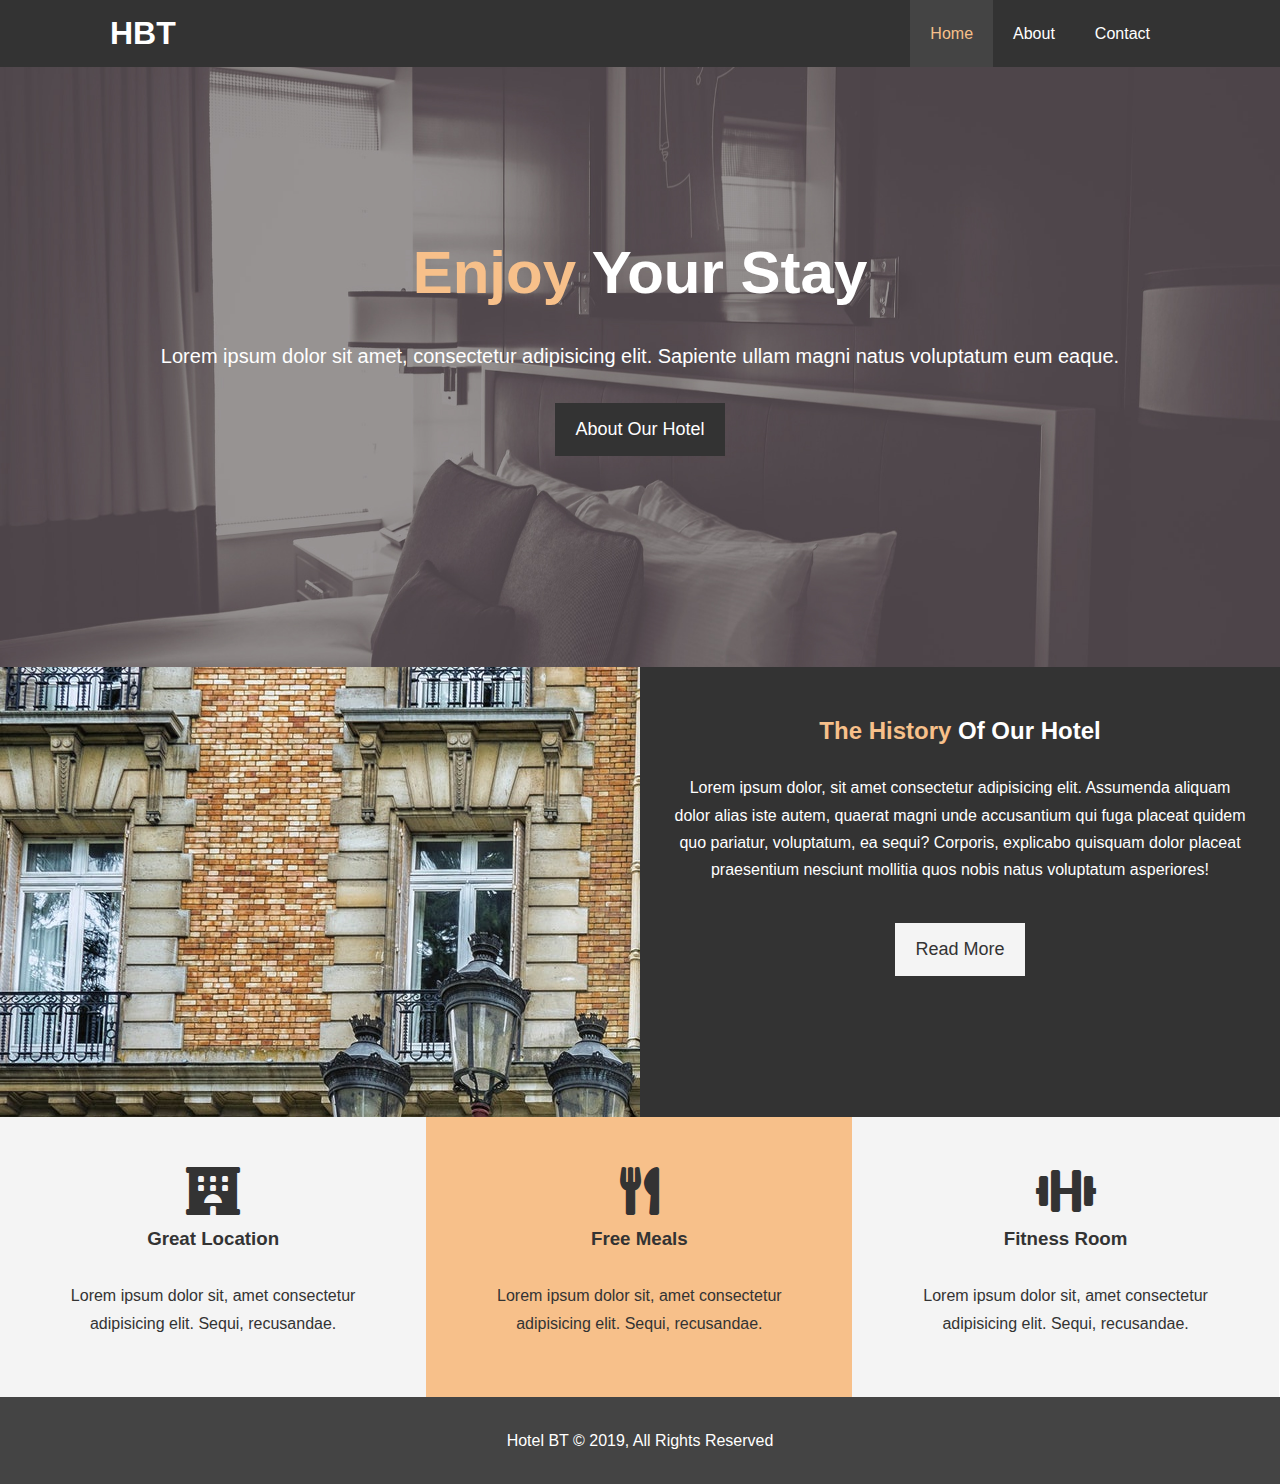
==== index.html @ fecccc8c "first commit" ====
<!DOCTYPE html>
<html lang="en">
<head>
  <meta charset="UTF-8">
  <meta name="viewport" content="width=device-width, initial-scale=1.0">
  <meta http-equiv="X-UA-Compatible" content="ie=edge">
  <meta name="description" content="Welcome to the most extraordinary hotel in Boston Massachusetts">
  <meta name="keywords" content="hotel,boston hotel,new england hotel">
  <link href="https://use.fontawesome.com/releases/v5.11.2/css/all.css" rel="stylesheet">
  <link rel="stylesheet" href="css/style.css">
  <link rel="stylesheet" media="screen and (max-width: 768px)" href="css/mobile.css">
  <title>Hotel BT | Welcome</title>
</head>
<body>
  <header>
    <nav id="navbar">
      <div class="container">
        <h1 class="logo"><a href="index.html">HBT</a></h1>
        <ul>
          <li><a class="current" href="index.html">Home</a></li>
          <li><a href="about.html">About</a></li>
          <li><a href="contact.html">Contact</a></li>
        </ul>
      </div>
    </nav>

    <div id="showcase">
      <div class="container">
        <div class="showcase-content">
          <h1><span class="text-primary">Enjoy</span> Your Stay</h1>
          <p class="lead">Lorem ipsum dolor sit amet, consectetur adipisicing elit. Sapiente ullam magni natus voluptatum eum eaque.</p>
          <a class="btn" href="about.html">About Our Hotel</a>
        </div>
      </div>
    </div>

  </header>

  <section id="home-info" class="bg-dark">
    <div class="info-img"></div>
    <div class="info-content">
      <h2><span class="text-primary">The History</span> Of Our Hotel</h2>
      <p>
        Lorem ipsum dolor, sit amet consectetur adipisicing elit. Assumenda
        aliquam dolor alias iste autem, quaerat magni unde accusantium qui
        fuga placeat quidem quo pariatur, voluptatum, ea sequi? Corporis,
        explicabo quisquam dolor placeat praesentium nesciunt mollitia quos
        nobis natus voluptatum asperiores!
      </p>
      <a href="about.html" class="btn btn-light">Read More</a>
    </div>
  </section>

  <section id="features">
    <div class="box bg-light">
      <i class="fas fa-hotel fa-3x"></i>
      <h3>Great Location</h3>
      <p>Lorem ipsum dolor sit, amet consectetur adipisicing elit. Sequi, recusandae.</p>
    </div>
    <div class="box bg-primary">
      <i class="fas fa-utensils fa-3x"></i>
      <h3>Free Meals</h3>
      <p>Lorem ipsum dolor sit, amet consectetur adipisicing elit. Sequi, recusandae.</p>
    </div>
    <div class="box bg-light">
      <i class="fas fa-dumbbell fa-3x"></i>
      <h3>Fitness Room</h3>
      <p>Lorem ipsum dolor sit, amet consectetur adipisicing elit. Sequi, recusandae.</p>
    </div>
  </section>

  <div class="clr"></div>

  <footer id="main-footer">
    <p>Hotel BT &copy; 2019, All Rights Reserved</p>
  </footer>

</body>
</html>
---- css/style.css ----
/* Reset */
* {
  margin: 0;
  padding: 0;
  box-sizing: border-box;
}

/* Main Styling */
html,body {
  font-family: 'Segoe UI', Tahoma, Geneva, Verdana, sans-serif;
  line-height: 1.7em;
}

a {
  color: #333;
  text-decoration: none;
}

h1, h2, h3 {
  padding-bottom: 20px;
}

p {
  margin: 10px 0;
}

/* Utility Classes */
.container {
  margin: auto;
  max-width: 1100px;
  overflow: auto;
  padding: 0 20px;
}

.text-primary {
  color: #f7c08a;
}

.lead {
  font-size: 20px;
}

.btn {
  display: inline-block;
  font-size: 18px;
  color: #fff;
  background: #333;
  padding: 13px 20px;
  border: none;
  cursor: pointer;
}

.btn:hover {
  background: #f7c08a;
  color: #333;
}

.btn-light {
  background: #f4f4f4;
  color: #333;
}

.bg-dark {
  background: #333;
  color: #fff;
}

.bg-light {
  background: #f4f4f4;
  color: #333;
}

.bg-primary {
  background: #f7c08a;
  color: #333;
}

.clr {
  clear: both;
}

.l-heading {
  font-size: 40px;
  line-height: 1.2;
}

/* Padding */
.py-1 { padding: 10px 0; }
.py-2 { padding: 20px 0; }
.py-3 { padding: 30px 0; }

/* Navbar */
#navbar {
  background: #333;
  color: #fff;
  overflow: auto;
}

#navbar a {
  color: #fff;
}

#navbar .logo {
  float: left;
  padding-top: 20px;
}

#navbar ul {
  list-style: none;
  float: right;
}

#navbar ul li {
  float: left;
}

#navbar ul li a {
  display: block;
  padding: 20px;
  text-align: center;
}

#navbar ul li a:hover,
#navbar ul li a.current {
  background: #444;
  color: #f7c08a;
}

/* Showcase */
#showcase {
  background: url('../img/showcase.jpg') no-repeat center center/cover;
  height: 600px;
}

#showcase .showcase-content {
  color: #fff;
  text-align: center;
  padding-top: 170px;
}

#showcase .showcase-content h1 {
  font-size: 60px;
  line-height: 1.2em;
}

#showcase .showcase-content p {
  padding-bottom: 20px;
  line-height: 1.7em;
}

/* Home Info */
#home-info {
  height: 450px;
}

#home-info .info-img {
  float: left;
  width: 50%;
  background: url('../img/photo-1.jpg') no-repeat;
  min-height: 100%;
}

#home-info .info-content {
  float: right;
  width: 50%;
  height: 100%;
  text-align: center;
  padding: 50px 30px;
  overflow: hidden;
}

#home-info .info-content p {
  padding-bottom: 30px;
}

/* Features */
.box {
  float: left;
  width: 33.3%;
  padding: 50px;
  text-align: center;
}

.box i {
  margin-bottom: 10px;
}

/* About Info */
#about-info .info-right {
  float: right;
  width: 50%;
  min-height: 100%;
}

#about-info .info-right img {
  display: block;
  margin: auto;
  width: 70%;
  border-radius: 50%;
}

#about-info .info-left {
  float: left;
  width: 50%;
  min-height: 100%;
}

/* Testimonials */
#testimonials {
  height: 100%;
  background: url('../img/test-bg.jpg') no-repeat center center/cover;
  padding-top: 100px;
}

#testimonials h2 {
  color: #fff;
  text-align: center;
  padding-bottom: 40px;

}

#testimonials .testimonial {
  padding: 20px;
  margin-bottom: 40px;
  border-radius: 5px;
  opacity: 0.9;
}

#testimonials .testimonial img {
  width: 100px;
  float: left;
  margin-right: 20px;
  border-radius: 50%;
}

/* Contact Form */
#contact-form .form-group {
  margin-bottom: 20px;
}

#contact-form label {
  display: block;
  margin-bottom: 5px;
}

#contact-form input,
#contact-form textarea {
  width: 100%;
  padding: 10px;
  border: 1px #ddd solid;
}

#contact-form textarea {
  height: 200px;
}

#contact-form input:focus,
#contact-form textarea:focus {
  outline: none;
  border-color: #f7c08a;
}

/* Footer */
#main-footer {
  text-align: center;
  background: #444;
  color: #fff;
  padding: 20px;
}
---- css/mobile.css ----
#navbar .logo {
  float: none;
  text-align: center;
}

#navbar ul, #navbar ul li {
  float: none;
}

#navbar ul li a {
  padding: 5px;
  border-bottom: #444 dotted 1px;
}

/* Showcase */
#showcase {
  height: 100%;
}

#showcase .showcase-content {
  padding-top: 70px;
  padding-bottom: 30px;
}

/* Home Info */
#home-info {
  height: 550px;
}

#home-info .info-img {
  display: none;
}

#home-info .info-content {
  float: none;
  width: 100%;
}

/* Boxes */
.box {
  float: none;
  width: 100%;
}

/* About */
#about-info .info-right, #about-info .info-left {
  float: none;
  width: 100%;
}

#about-info .info-right {
  margin-top: 30px;
}

.l-heading {
  text-align: center;
}

/* Contact */
#contact-info .box {
  border-bottom: #444 dotted 1px;
}
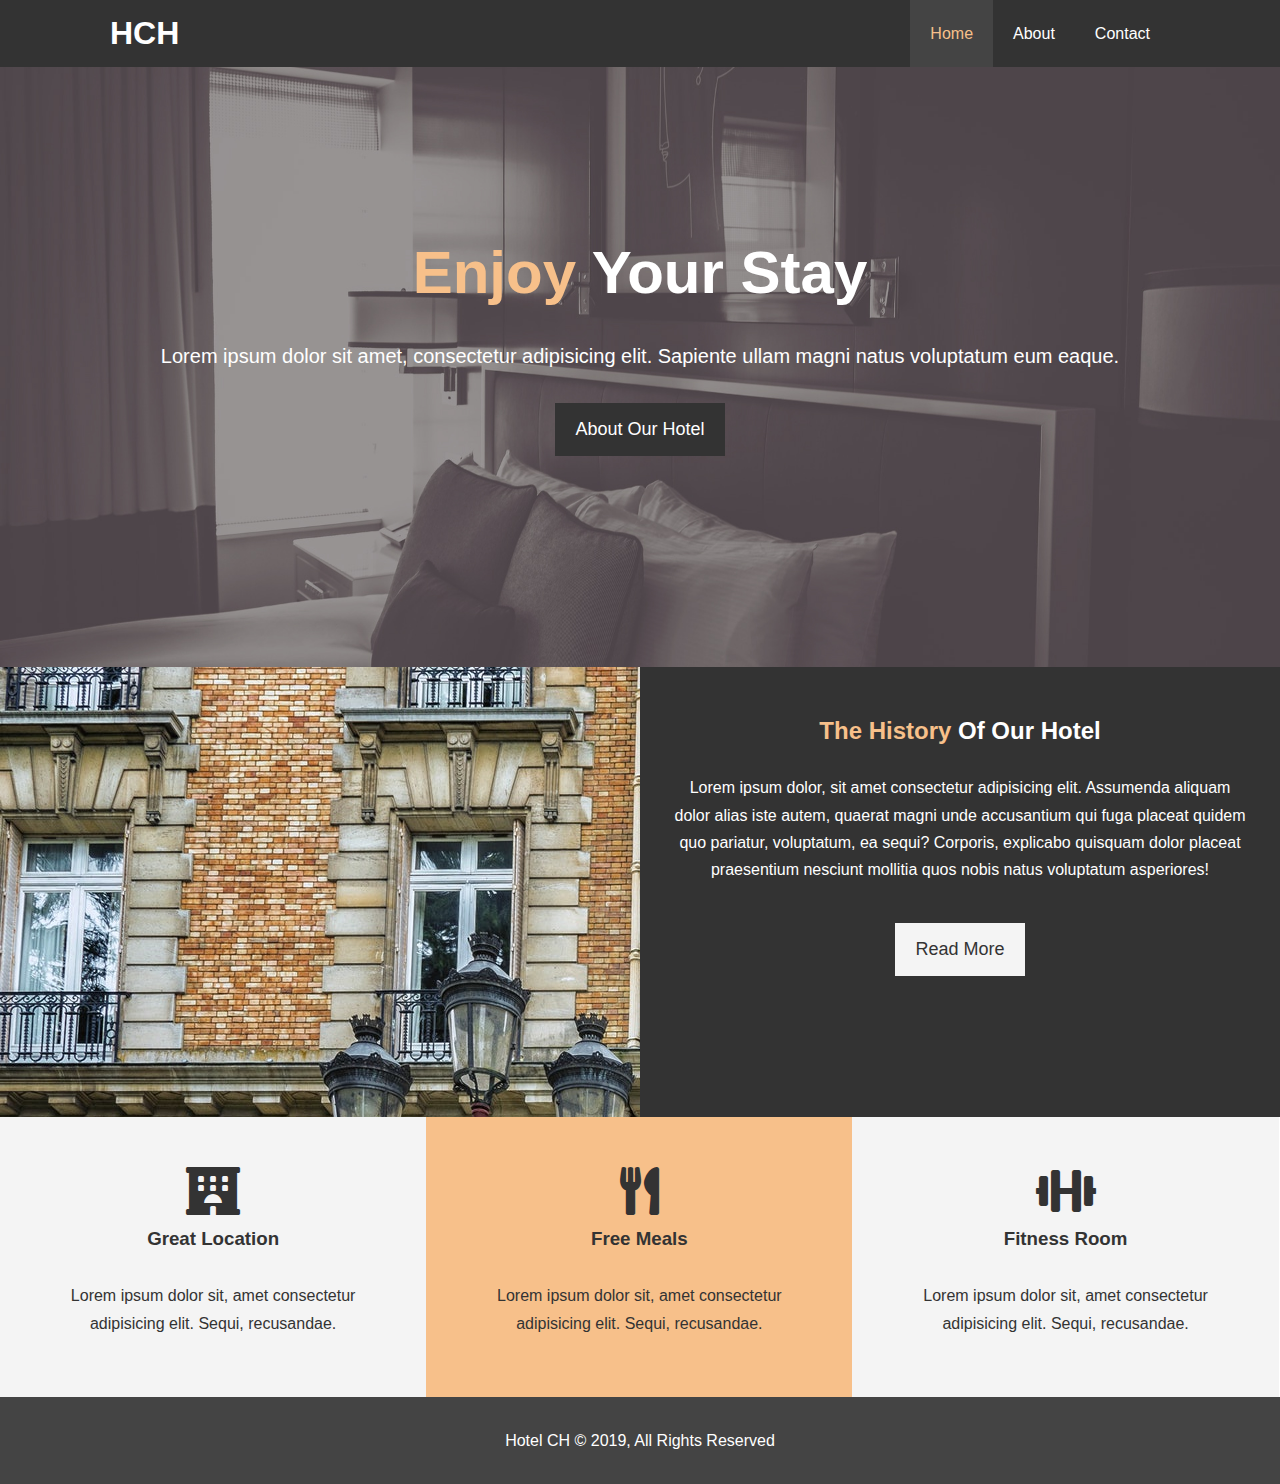
==== commit f18342c7: "edit hotel name" ====
--- a/index.html
+++ b/index.html
@@ -1,79 +1,99 @@
 <!DOCTYPE html>
-<html lang="en">
-<head>
-  <meta charset="UTF-8">
-  <meta name="viewport" content="width=device-width, initial-scale=1.0">
-  <meta http-equiv="X-UA-Compatible" content="ie=edge">
-  <meta name="description" content="Welcome to the most extraordinary hotel in Boston Massachusetts">
-  <meta name="keywords" content="hotel,boston hotel,new england hotel">
-  <link href="https://use.fontawesome.com/releases/v5.11.2/css/all.css" rel="stylesheet">
-  <link rel="stylesheet" href="css/style.css">
-  <link rel="stylesheet" media="screen and (max-width: 768px)" href="css/mobile.css">
-  <title>Hotel BT | Welcome</title>
-</head>
-<body>
-  <header>
-    <nav id="navbar">
-      <div class="container">
-        <h1 class="logo"><a href="index.html">HBT</a></h1>
-        <ul>
-          <li><a class="current" href="index.html">Home</a></li>
-          <li><a href="about.html">About</a></li>
-          <li><a href="contact.html">Contact</a></li>
-        </ul>
-      </div>
-    </nav>
+<html lang="ja">
+  <head>
+    <meta charset="UTF-8" />
+    <meta name="viewport" content="width=device-width, initial-scale=1.0" />
+    <meta http-equiv="X-UA-Compatible" content="ie=edge" />
+    <meta
+      name="description"
+      content="Welcome to the most extraordinary hotel in Boston Massachusetts"
+    />
+    <meta name="keywords" content="hotel,boston hotel,new england hotel" />
+    <link
+      href="https://use.fontawesome.com/releases/v5.11.2/css/all.css"
+      rel="stylesheet"
+    />
+    <link rel="stylesheet" href="css/style.css" />
+    <link
+      rel="stylesheet"
+      media="screen and (max-width: 768px)"
+      href="css/mobile.css"
+    />
+    <title>Hotel CH | Welcome</title>
+  </head>
+  <body>
+    <header>
+      <nav id="navbar">
+        <div class="container">
+          <h1 class="logo"><a href="/index/">HCH</a></h1>
+          <ul>
+            <li><a class="current" href="/index/">Home</a></li>
+            <li><a href="/about/">About</a></li>
+            <li><a href="/contact/">Contact</a></li>
+          </ul>
+        </div>
+      </nav>
 
-    <div id="showcase">
-      <div class="container">
-        <div class="showcase-content">
-          <h1><span class="text-primary">Enjoy</span> Your Stay</h1>
-          <p class="lead">Lorem ipsum dolor sit amet, consectetur adipisicing elit. Sapiente ullam magni natus voluptatum eum eaque.</p>
-          <a class="btn" href="about.html">About Our Hotel</a>
+      <div id="showcase">
+        <div class="container">
+          <div class="showcase-content">
+            <h1><span class="text-primary">Enjoy</span> Your Stay</h1>
+            <p class="lead">
+              Lorem ipsum dolor sit amet, consectetur adipisicing elit. Sapiente
+              ullam magni natus voluptatum eum eaque.
+            </p>
+            <a class="btn" href="/about/">About Our Hotel</a>
+          </div>
         </div>
       </div>
-    </div>
+    </header>
 
-  </header>
+    <section id="home-info" class="bg-dark">
+      <div class="info-img"></div>
+      <div class="info-content">
+        <h2><span class="text-primary">The History</span> Of Our Hotel</h2>
+        <p>
+          Lorem ipsum dolor, sit amet consectetur adipisicing elit. Assumenda
+          aliquam dolor alias iste autem, quaerat magni unde accusantium qui
+          fuga placeat quidem quo pariatur, voluptatum, ea sequi? Corporis,
+          explicabo quisquam dolor placeat praesentium nesciunt mollitia quos
+          nobis natus voluptatum asperiores!
+        </p>
+        <a href="/about/" class="btn btn-light">Read More</a>
+      </div>
+    </section>
 
-  <section id="home-info" class="bg-dark">
-    <div class="info-img"></div>
-    <div class="info-content">
-      <h2><span class="text-primary">The History</span> Of Our Hotel</h2>
-      <p>
-        Lorem ipsum dolor, sit amet consectetur adipisicing elit. Assumenda
-        aliquam dolor alias iste autem, quaerat magni unde accusantium qui
-        fuga placeat quidem quo pariatur, voluptatum, ea sequi? Corporis,
-        explicabo quisquam dolor placeat praesentium nesciunt mollitia quos
-        nobis natus voluptatum asperiores!
-      </p>
-      <a href="about.html" class="btn btn-light">Read More</a>
-    </div>
-  </section>
+    <section id="features">
+      <div class="box bg-light">
+        <i class="fas fa-hotel fa-3x"></i>
+        <h3>Great Location</h3>
+        <p>
+          Lorem ipsum dolor sit, amet consectetur adipisicing elit. Sequi,
+          recusandae.
+        </p>
+      </div>
+      <div class="box bg-primary">
+        <i class="fas fa-utensils fa-3x"></i>
+        <h3>Free Meals</h3>
+        <p>
+          Lorem ipsum dolor sit, amet consectetur adipisicing elit. Sequi,
+          recusandae.
+        </p>
+      </div>
+      <div class="box bg-light">
+        <i class="fas fa-dumbbell fa-3x"></i>
+        <h3>Fitness Room</h3>
+        <p>
+          Lorem ipsum dolor sit, amet consectetur adipisicing elit. Sequi,
+          recusandae.
+        </p>
+      </div>
+    </section>
 
-  <section id="features">
-    <div class="box bg-light">
-      <i class="fas fa-hotel fa-3x"></i>
-      <h3>Great Location</h3>
-      <p>Lorem ipsum dolor sit, amet consectetur adipisicing elit. Sequi, recusandae.</p>
-    </div>
-    <div class="box bg-primary">
-      <i class="fas fa-utensils fa-3x"></i>
-      <h3>Free Meals</h3>
-      <p>Lorem ipsum dolor sit, amet consectetur adipisicing elit. Sequi, recusandae.</p>
-    </div>
-    <div class="box bg-light">
-      <i class="fas fa-dumbbell fa-3x"></i>
-      <h3>Fitness Room</h3>
-      <p>Lorem ipsum dolor sit, amet consectetur adipisicing elit. Sequi, recusandae.</p>
-    </div>
-  </section>
+    <div class="clr"></div>
 
-  <div class="clr"></div>
-
-  <footer id="main-footer">
-    <p>Hotel BT &copy; 2019, All Rights Reserved</p>
-  </footer>
-
-</body>
-</html>+    <footer id="main-footer">
+      <p>Hotel CH &copy; 2019, All Rights Reserved</p>
+    </footer>
+  </body>
+</html>
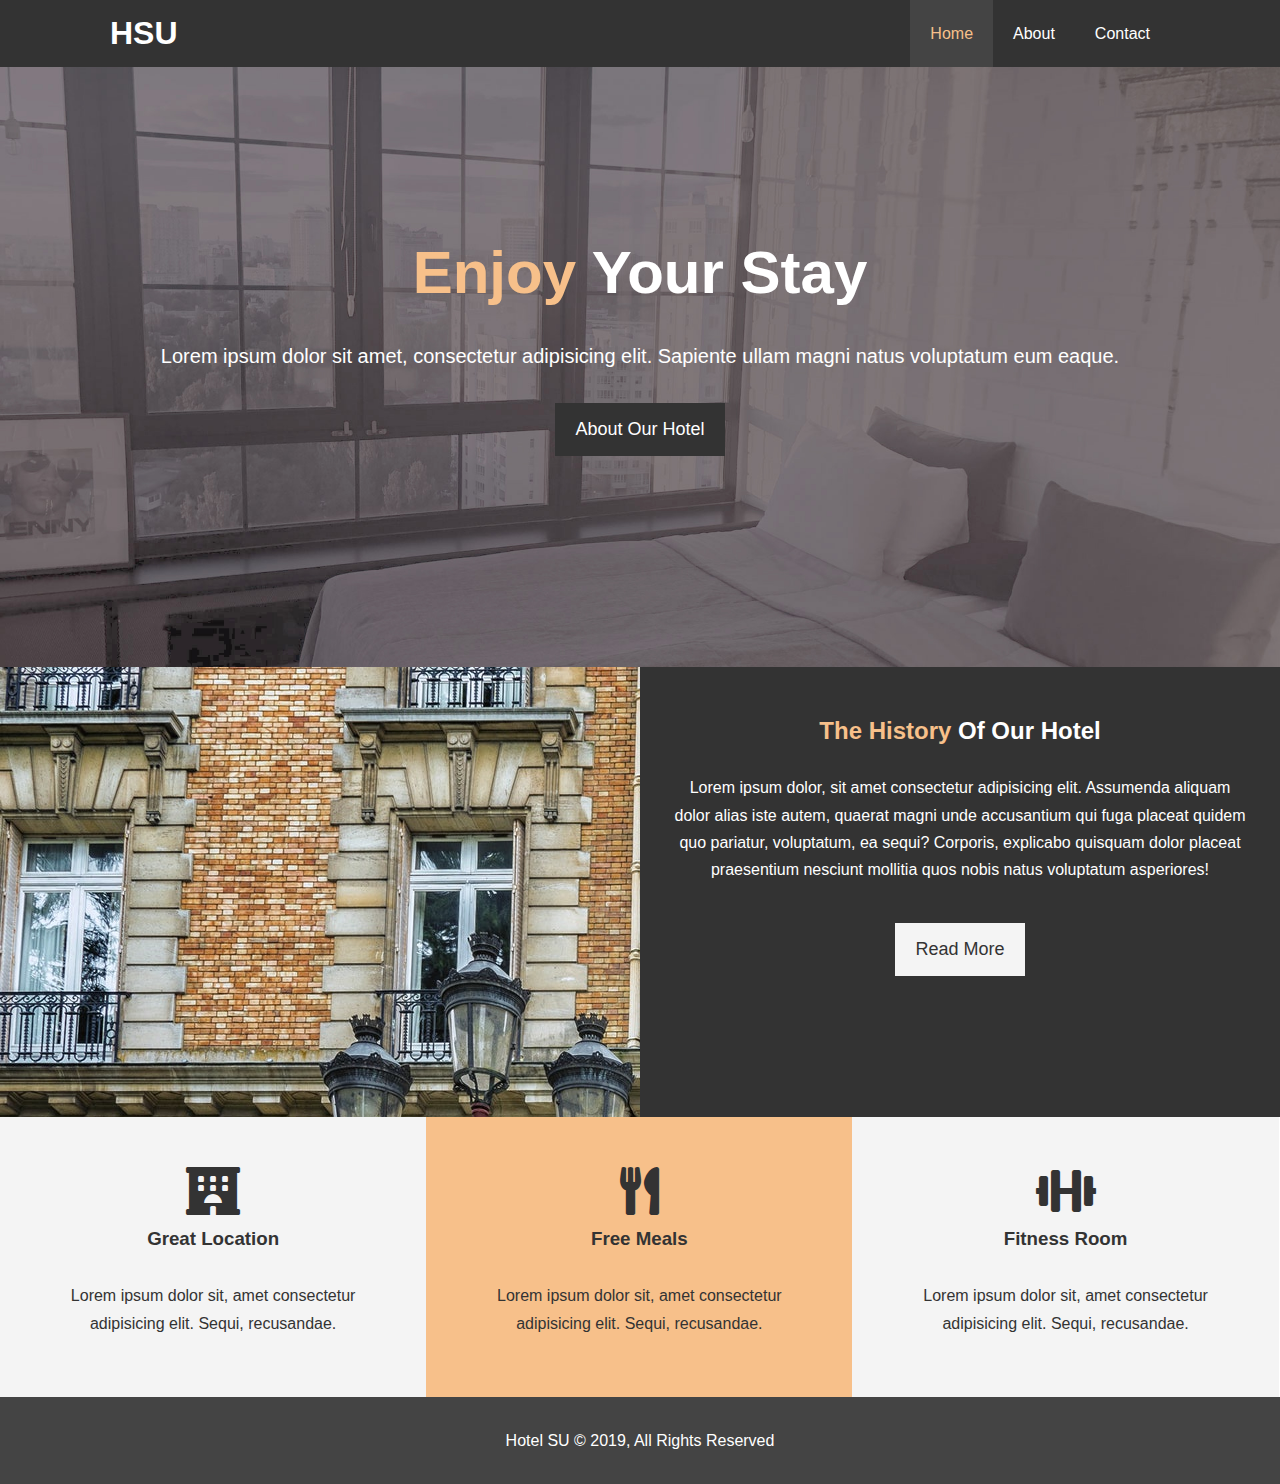
==== commit 988a7efb: "changed hotel name to HSU" ====
--- a/index.html
+++ b/index.html
@@ -1,14 +1,14 @@
 <!DOCTYPE html>
-<html lang="ja">
+<html lang="en">
   <head>
     <meta charset="UTF-8" />
     <meta name="viewport" content="width=device-width, initial-scale=1.0" />
     <meta http-equiv="X-UA-Compatible" content="ie=edge" />
     <meta
       name="description"
-      content="Welcome to the most extraordinary hotel in Boston Massachusetts"
+      content="Welcome to the most extraordinary hotel in Queens New york"
     />
-    <meta name="keywords" content="hotel,boston hotel,new england hotel" />
+    <meta name="keywords" content="hotel,Queens hotel,new england hotel" />
     <link
       href="https://use.fontawesome.com/releases/v5.11.2/css/all.css"
       rel="stylesheet"
@@ -19,17 +19,17 @@
       media="screen and (max-width: 768px)"
       href="css/mobile.css"
     />
-    <title>Hotel CH | Welcome</title>
+    <title>Hotel SU | Welcome</title>
   </head>
   <body>
     <header>
       <nav id="navbar">
         <div class="container">
-          <h1 class="logo"><a href="/index/">HCH</a></h1>
+          <h1 class="logo"><a href="index.html">HSU</a></h1>
           <ul>
-            <li><a class="current" href="/index/">Home</a></li>
-            <li><a href="/about/">About</a></li>
-            <li><a href="/contact/">Contact</a></li>
+            <li><a class="current" href="index.html">Home</a></li>
+            <li><a href="about.html">About</a></li>
+            <li><a href="contact.html">Contact</a></li>
           </ul>
         </div>
       </nav>
@@ -42,7 +42,7 @@
               Lorem ipsum dolor sit amet, consectetur adipisicing elit. Sapiente
               ullam magni natus voluptatum eum eaque.
             </p>
-            <a class="btn" href="/about/">About Our Hotel</a>
+            <a class="btn" href="about.html">About Our Hotel</a>
           </div>
         </div>
       </div>
@@ -59,7 +59,7 @@
           explicabo quisquam dolor placeat praesentium nesciunt mollitia quos
           nobis natus voluptatum asperiores!
         </p>
-        <a href="/about/" class="btn btn-light">Read More</a>
+        <a href="about.html" class="btn btn-light">Read More</a>
       </div>
     </section>
 
@@ -93,7 +93,7 @@
     <div class="clr"></div>
 
     <footer id="main-footer">
-      <p>Hotel CH &copy; 2019, All Rights Reserved</p>
+      <p>Hotel SU &copy; 2019, All Rights Reserved</p>
     </footer>
   </body>
 </html>
--- a/css/style.css
+++ b/css/style.css
@@ -6,8 +6,9 @@
 }
 
 /* Main Styling */
-html,body {
-  font-family: 'Segoe UI', Tahoma, Geneva, Verdana, sans-serif;
+html,
+body {
+  font-family: "Segoe UI", Tahoma, Geneva, Verdana, sans-serif;
   line-height: 1.7em;
 }
 
@@ -16,7 +17,9 @@
   text-decoration: none;
 }
 
-h1, h2, h3 {
+h1,
+h2,
+h3 {
   padding-bottom: 20px;
 }
 
@@ -85,9 +88,15 @@
 }
 
 /* Padding */
-.py-1 { padding: 10px 0; }
-.py-2 { padding: 20px 0; }
-.py-3 { padding: 30px 0; }
+.py-1 {
+  padding: 10px 0;
+}
+.py-2 {
+  padding: 20px 0;
+}
+.py-3 {
+  padding: 30px 0;
+}
 
 /* Navbar */
 #navbar {
@@ -128,7 +137,7 @@
 
 /* Showcase */
 #showcase {
-  background: url('../img/showcase.jpg') no-repeat center center/cover;
+  background: url("../img/showcase.jpg") no-repeat center center/cover;
   height: 600px;
 }
 
@@ -156,7 +165,7 @@
 #home-info .info-img {
   float: left;
   width: 50%;
-  background: url('../img/photo-1.jpg') no-repeat;
+  background: url("../img/photo-1.jpg") no-repeat;
   min-height: 100%;
 }
 
@@ -208,7 +217,7 @@
 /* Testimonials */
 #testimonials {
   height: 100%;
-  background: url('../img/test-bg.jpg') no-repeat center center/cover;
+  background: url("../img/test-bg.jpg") no-repeat center center/cover;
   padding-top: 100px;
 }
 
@@ -216,7 +225,6 @@
   color: #fff;
   text-align: center;
   padding-bottom: 40px;
-
 }
 
 #testimonials .testimonial {
@@ -266,4 +274,4 @@
   background: #444;
   color: #fff;
   padding: 20px;
-}+}
